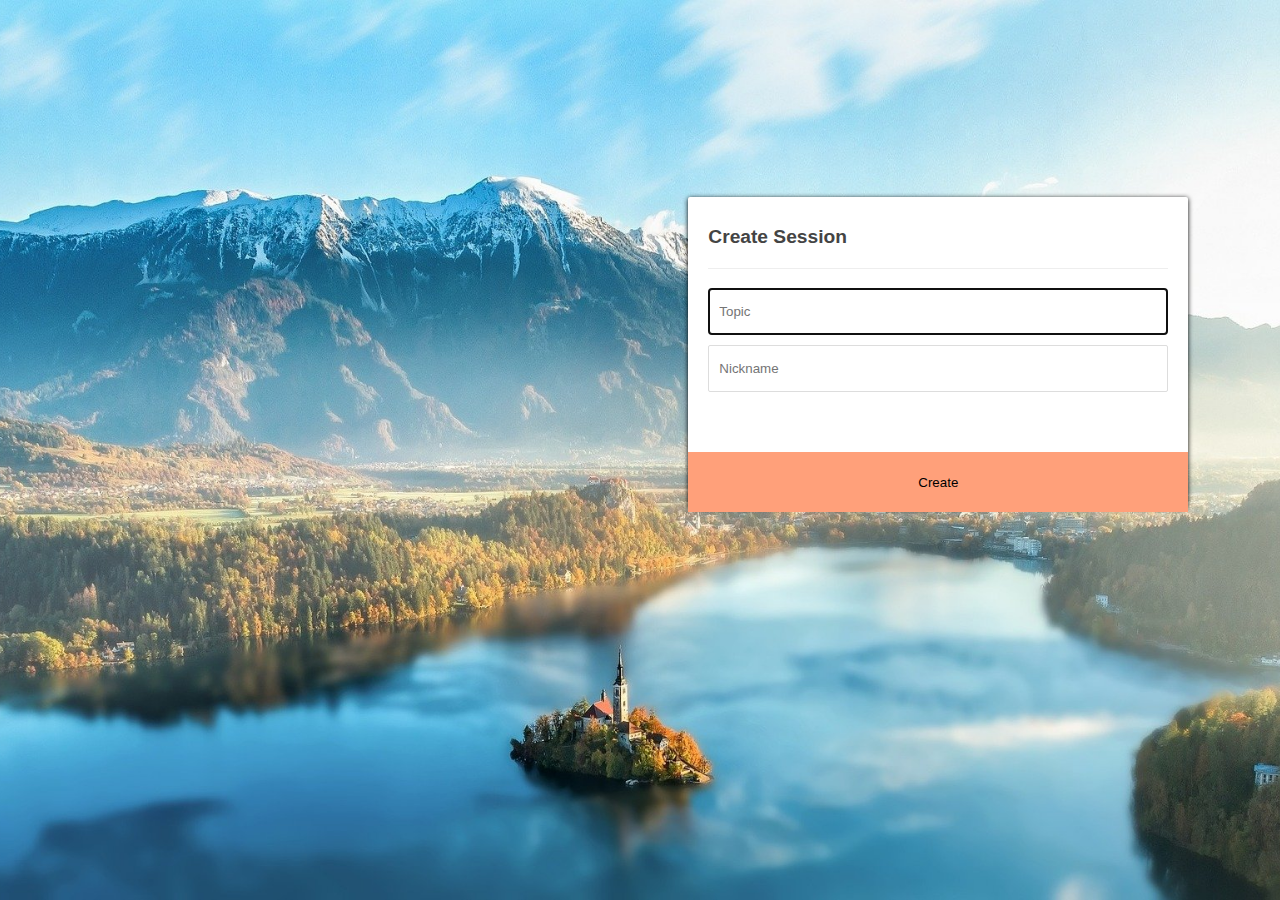
==== index.html @ df147ac1 "Rename index.php to index.html" ====
<!DOCTYPE html>
<html lang="en">
<head>
    <meta charset="UTF-8">
    <meta http-equiv="X-UA-Compatible" content="IE=edge">
    <meta name="viewport" content="width=device-width, initial-scale=1.0">
    <link rel="stylesheet" type="text/css" href="Website/Createpage/Login_CSS.css">
</head>
<body>
    <div>

    <form class="login" type = "post" >
      <p class="title">Create Session</p>
      <input type= "text" placeholder= "Topic" name = "topic" autofocus/>
      <input type= "text" placeholder= "Nickname" name = "nickname" autofocus/>
       <button class="button">Create</button>
    </form>
  </footer>
    </p>
  </div>
</body>
</html>
---- Website/Createpage/Login_CSS.css ----
body {
  font-family: "Open Sans", sans-serif;
  height: 100;
  background: url("mountains-login.jpg") 50% fixed;
  background-size: cover;
}

* {
  box-sizing: border-box;
}

.wrapper {
  display: flex;
  align-items: center;
  flex-direction: column; 
  justify-content: center;
  width: 20%;
  min-height: 20%;
  padding: 20px;
  max-width: 65rem;
  width: 30%;
  margin: 10rem auto;
  padding: 5rem;
  text-align: center;
  background: #fff;
  border: 0.5rem solid gray;
}


.login {

  border-radius: 2px 2px 5px 5px;
  padding: 10px 20px 20px 20px;
  width: 90%;
  height: 310px;
  max-width: 500px;
  background: #ffffff;
  position: relative;
  padding-bottom: 80px;
  box-shadow: 0px 1px 5px ;
  left: 18cm;
  top: 5cm;

    }


  input {
    display: block;
    padding: 15px 10px;
    margin-bottom: 10px;
    width: 100%;
    border: 1px solid #ddd;
    border-radius: 2px;
    color: #ccc;

    }

  .title {
    color: #444;
    font-size: 1.2em;
    font-weight: bold;
    margin: center;
    border-bottom: 1px solid #eee;
    padding-bottom: 20px;
    position: center;
  }

  .button {
    width: 100%;
    height: 100%;
    padding: 10px 10px;
    background: lightsalmon;
    color: black;
    display: block;
    border: 2px;
    margin-top: 50px;
    position: absolute;
    max-height: 60px;
    cursor: pointer;
    right: 0cm;

  }
  .button:hover {
      background-color: lightsalmon;
      box-shadow: 1px black;
      transform: translateY(4px);

    }


footer {
  display: block;
  padding-top: 50px;
  text-align: center;
  color: #ddd;
  font-weight: normal;
  font-size: 0.8em;
  }
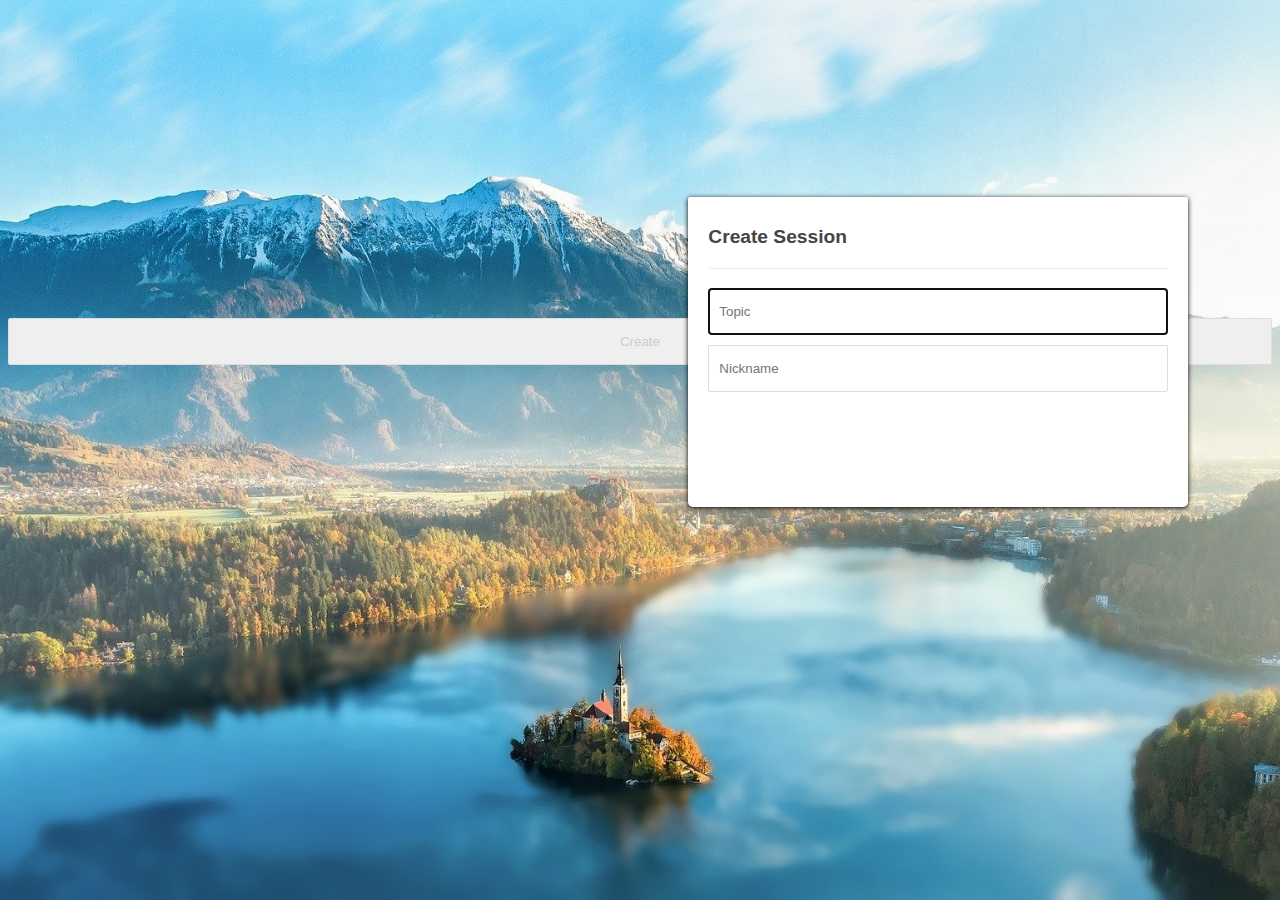
==== commit 794d136b: "Loginpage mit PHP verbindung UwU" ====
--- a/index.html
+++ b/index.html
@@ -7,16 +7,19 @@
     <link rel="stylesheet" type="text/css" href="Website/Createpage/Login_CSS.css">
 </head>
 <body>
-    <div>
+    <div class="Login-window">
 
     <form class="login" type = "post" >
       <p class="title">Create Session</p>
       <input type= "text" placeholder= "Topic" name = "topic" autofocus/>
       <input type= "text" placeholder= "Nickname" name = "nickname" autofocus/>
-       <button class="button">Create</button>
     </form>
+    <form action="Website /Main Table/Index.html">
+      <input class="create_button" type="submit" action="Logic/calculating_logic.php" value="Create" />
+  </form>
   </footer>
     </p>
+
   </div>
 </body>
 </html>
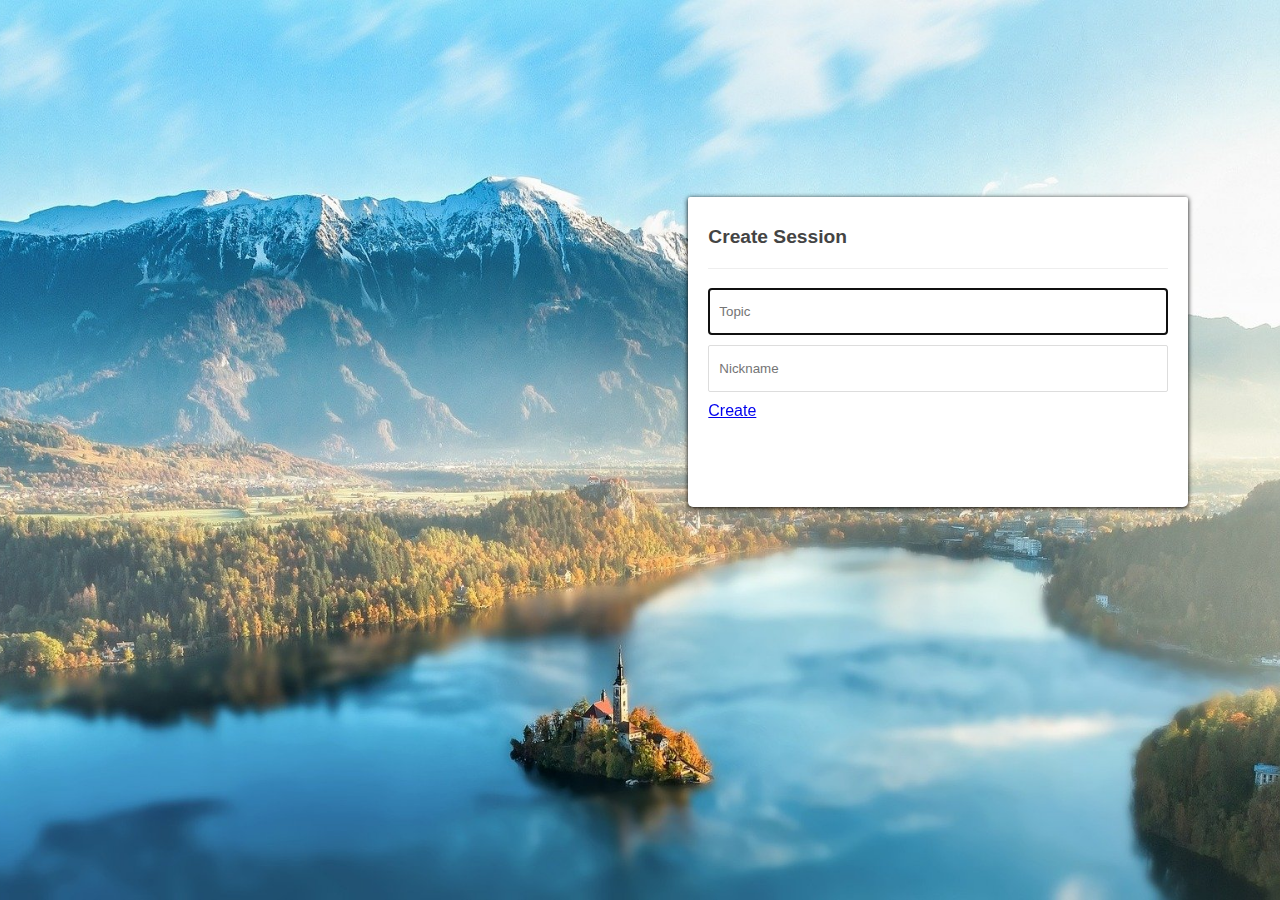
==== commit b8641b21: "change to href" ====
--- a/index.html
+++ b/index.html
@@ -7,19 +7,17 @@
     <link rel="stylesheet" type="text/css" href="Website/Createpage/Login_CSS.css">
 </head>
 <body>
-    <div class="Login-window">
+    <div>
 
     <form class="login" type = "post" >
       <p class="title">Create Session</p>
       <input type= "text" placeholder= "Topic" name = "topic" autofocus/>
       <input type= "text" placeholder= "Nickname" name = "nickname" autofocus/>
+       <a href ="Logic/calculating_logic.php">Create</a>
     </form>
-    <form action="Website /Main Table/Index.html">
-      <input class="create_button" type="submit" action="Logic/calculating_logic.php" value="Create" />
-  </form>
+
   </footer>
     </p>
-
   </div>
 </body>
 </html>
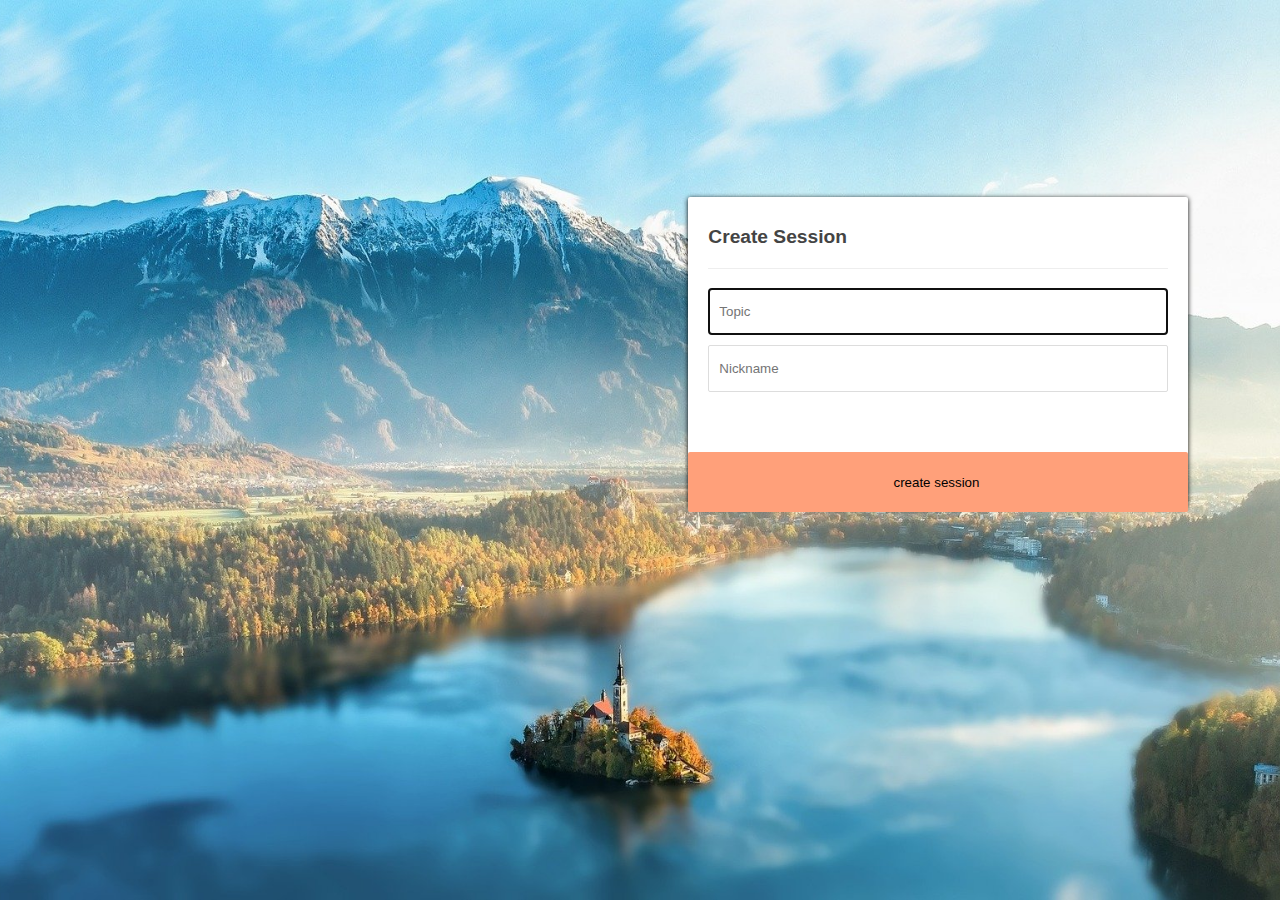
==== commit 142b0cd3: "button" ====
--- a/index.html
+++ b/index.html
@@ -9,13 +9,13 @@
 <body>
     <div>
 
-    <form class="login" type = "post" >
+    <form class="login" type = "POST" action="Logic/index_insert.php" >
       <p class="title">Create Session</p>
       <input type= "text" placeholder= "Topic" name = "topic" autofocus/>
       <input type= "text" placeholder= "Nickname" name = "nickname" autofocus/>
-       <a href ="Logic/calculating_logic.php">Create</a>
-    </form>
-
+      <!--<button onclick="location.href='Logic/index_insert.php'" class="button">Create new Session</button>-->
+      <input type= "submit" value = "create session " class = "button">
+      </form>
   </footer>
     </p>
   </div>
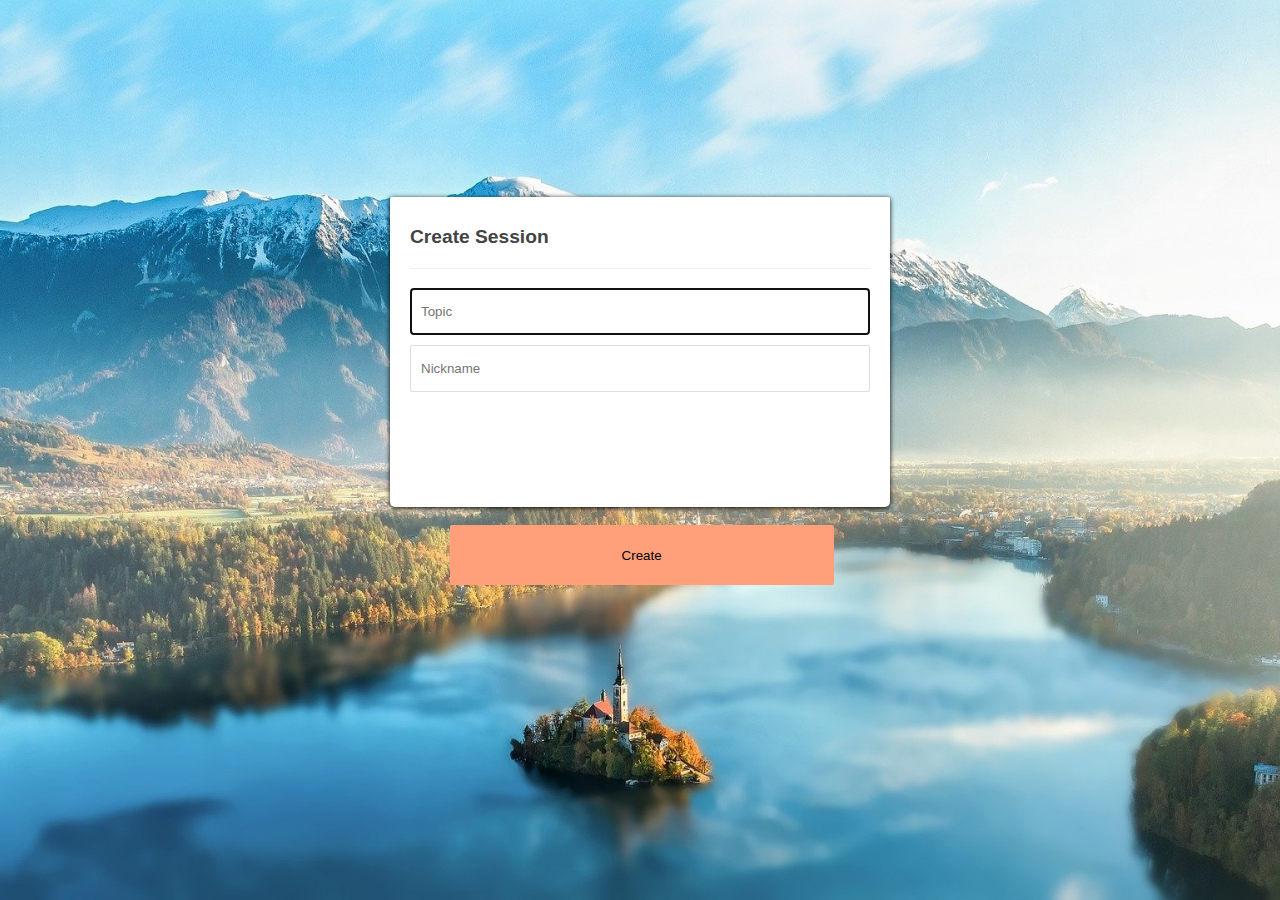
==== commit d1159ac8: "Merge pull request #37 from nuklear10000/work-in-progress-v2" ====
--- a/index.html
+++ b/index.html
@@ -4,20 +4,22 @@
     <meta charset="UTF-8">
     <meta http-equiv="X-UA-Compatible" content="IE=edge">
     <meta name="viewport" content="width=device-width, initial-scale=1.0">
-    <link rel="stylesheet" type="text/css" href="Website/Createpage/Login_CSS.css">
+    <link rel="stylesheet" type="text/css" href="Login_CSS.css">
 </head>
 <body>
-    <div>
+    <div class="Login-window">
 
-    <form class="login" type = "POST" action="Logic/index_insert.php" >
+    <form class="login" type = "post" >
       <p class="title">Create Session</p>
       <input type= "text" placeholder= "Topic" name = "topic" autofocus/>
       <input type= "text" placeholder= "Nickname" name = "nickname" autofocus/>
-      <!--<button onclick="location.href='Logic/index_insert.php'" class="button">Create new Session</button>-->
-      <input type= "submit" value = "create session " class = "button">
-      </form>
+    </form>
+    <form action="Website /Main Table/Index.html">
+      <input class="create_button" type="submit" action="Logic/calculating_logic.php" value="Create" />
+  </form>
   </footer>
     </p>
+
   </div>
 </body>
 </html>
--- a/Login_CSS.css
+++ b/Login_CSS.css
@@ -0,0 +1,99 @@
+body {
+  font-family: "Open Sans", sans-serif;
+  height: 100;
+  background: url("mountains-login.jpg") 50% fixed;
+  background-size: cover;
+}
+
+* {
+  box-sizing: border-box;
+}
+
+.wrapper {
+  display: flex;
+  align-items: center;
+  flex-direction: column; 
+  justify-content: center;
+  width: 20%;
+  min-height: 20%;
+  padding: 20px;
+  max-width: 65rem;
+  width: 30%;
+  margin: 10rem auto;
+  padding: 5rem;
+  text-align: center;
+  background: #fff;
+  border: 0.5rem solid gray;
+}
+
+
+.login {
+
+  border-radius: 2px 2px 5px 5px;
+  padding: 10px 20px 20px 20px;
+  width: 90%;
+  height: 310px;
+  max-width: 500px;
+  background: #ffffff;
+  position: relative;
+  padding-bottom: 80px;
+  box-shadow: 0px 1px 5px ;
+  margin: auto;
+  top: 5cm;
+
+    }
+
+
+  input {
+    display: block;
+    padding: 15px 10px;
+    margin-bottom: 10px;
+    width: 100%;
+    border: 1px solid #ddd;
+    border-radius: 2px;
+    color: #ccc;
+
+    }
+
+  .title {
+    color: #444;
+    font-size: 1.2em;
+    font-weight: bold;
+    margin: center;
+    border-bottom: 1px solid #eee;
+    padding-bottom: 20px;
+    position: center;
+  }
+  
+  .create_button {
+    width: 30%;
+    height: 100%;
+    padding: 10px 10px;
+    background: lightsalmon;
+    color: black;
+    display: block;
+    border: 2px;
+    margin-top: 50px;
+    position: absolute;
+    max-height: 60px;
+    cursor: pointer;
+    margin: auto;
+    bottom: 35%;
+    margin-left: 34.5%;
+  }
+  .create_button:hover {
+      background-color: lightsalmon;
+      box-shadow: 1px black;
+      transform: translateY(4px);
+
+    }
+
+
+footer {
+  display: block;
+  padding-top: 50px;
+  text-align: center;
+  color: #ddd;
+  font-weight: normal;
+  font-size: 0.8em;
+  }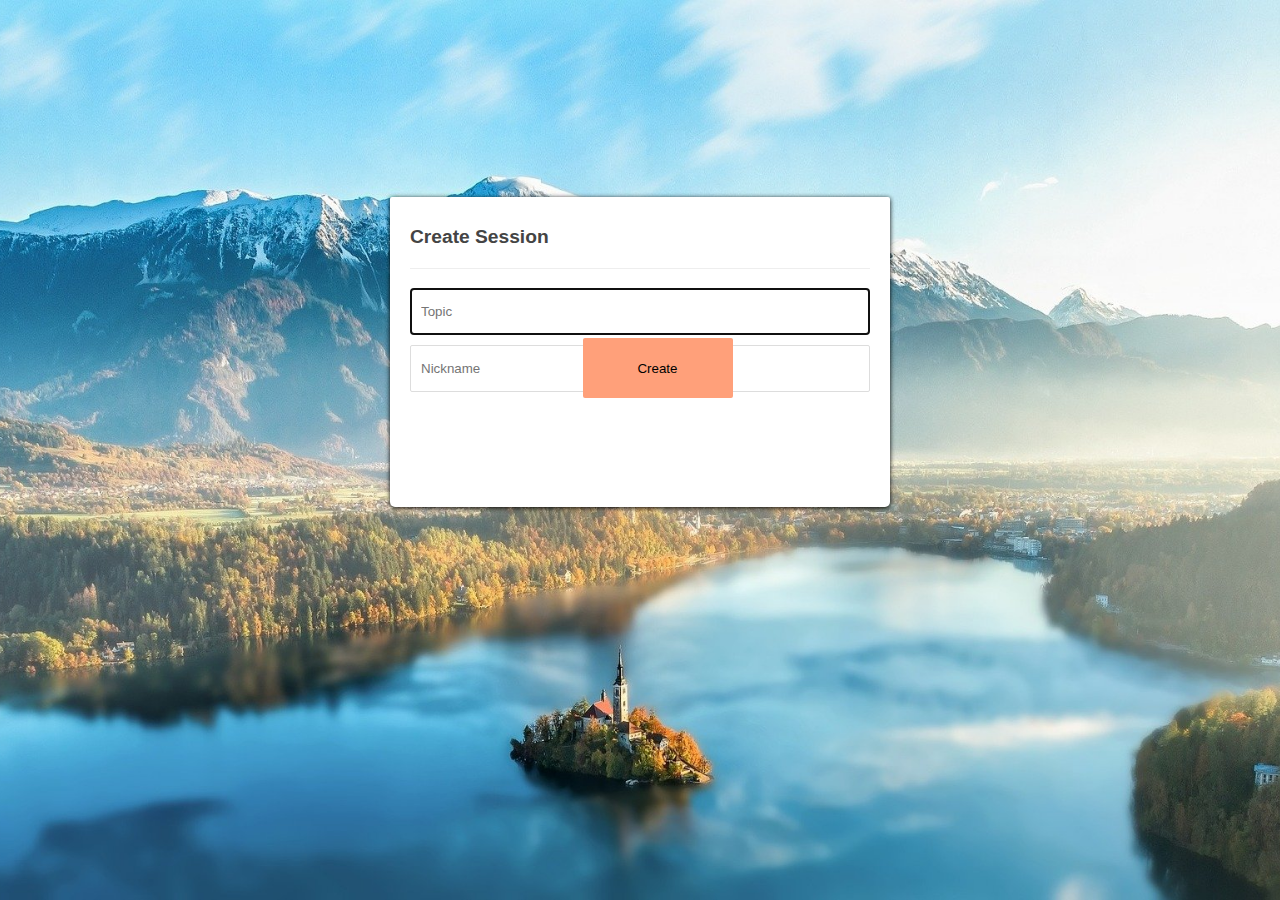
==== commit ffe28254: "fixing index.html" ====
--- a/index.html
+++ b/index.html
@@ -9,13 +9,12 @@
 <body>
     <div class="Login-window">
 
-    <form class="login" type = "post" >
+    <form class="login" method = "POST" action="Logic/index_insert.php">
       <p class="title">Create Session</p>
-      <input type= "text" placeholder= "Topic" name = "topic" autofocus/>
+      <input type= "text" placeholder= "Topic" name = "sessionName" autofocus/>
       <input type= "text" placeholder= "Nickname" name = "nickname" autofocus/>
-    </form>
-    <form action="Website /Main Table/Index.html">
-      <input class="create_button" type="submit" action="Logic/calculating_logic.php" value="Create" />
+
+      <input class="create_button" type="submit" action="Logic/index_insert.php" value="Create" />
   </form>
   </footer>
     </p>
